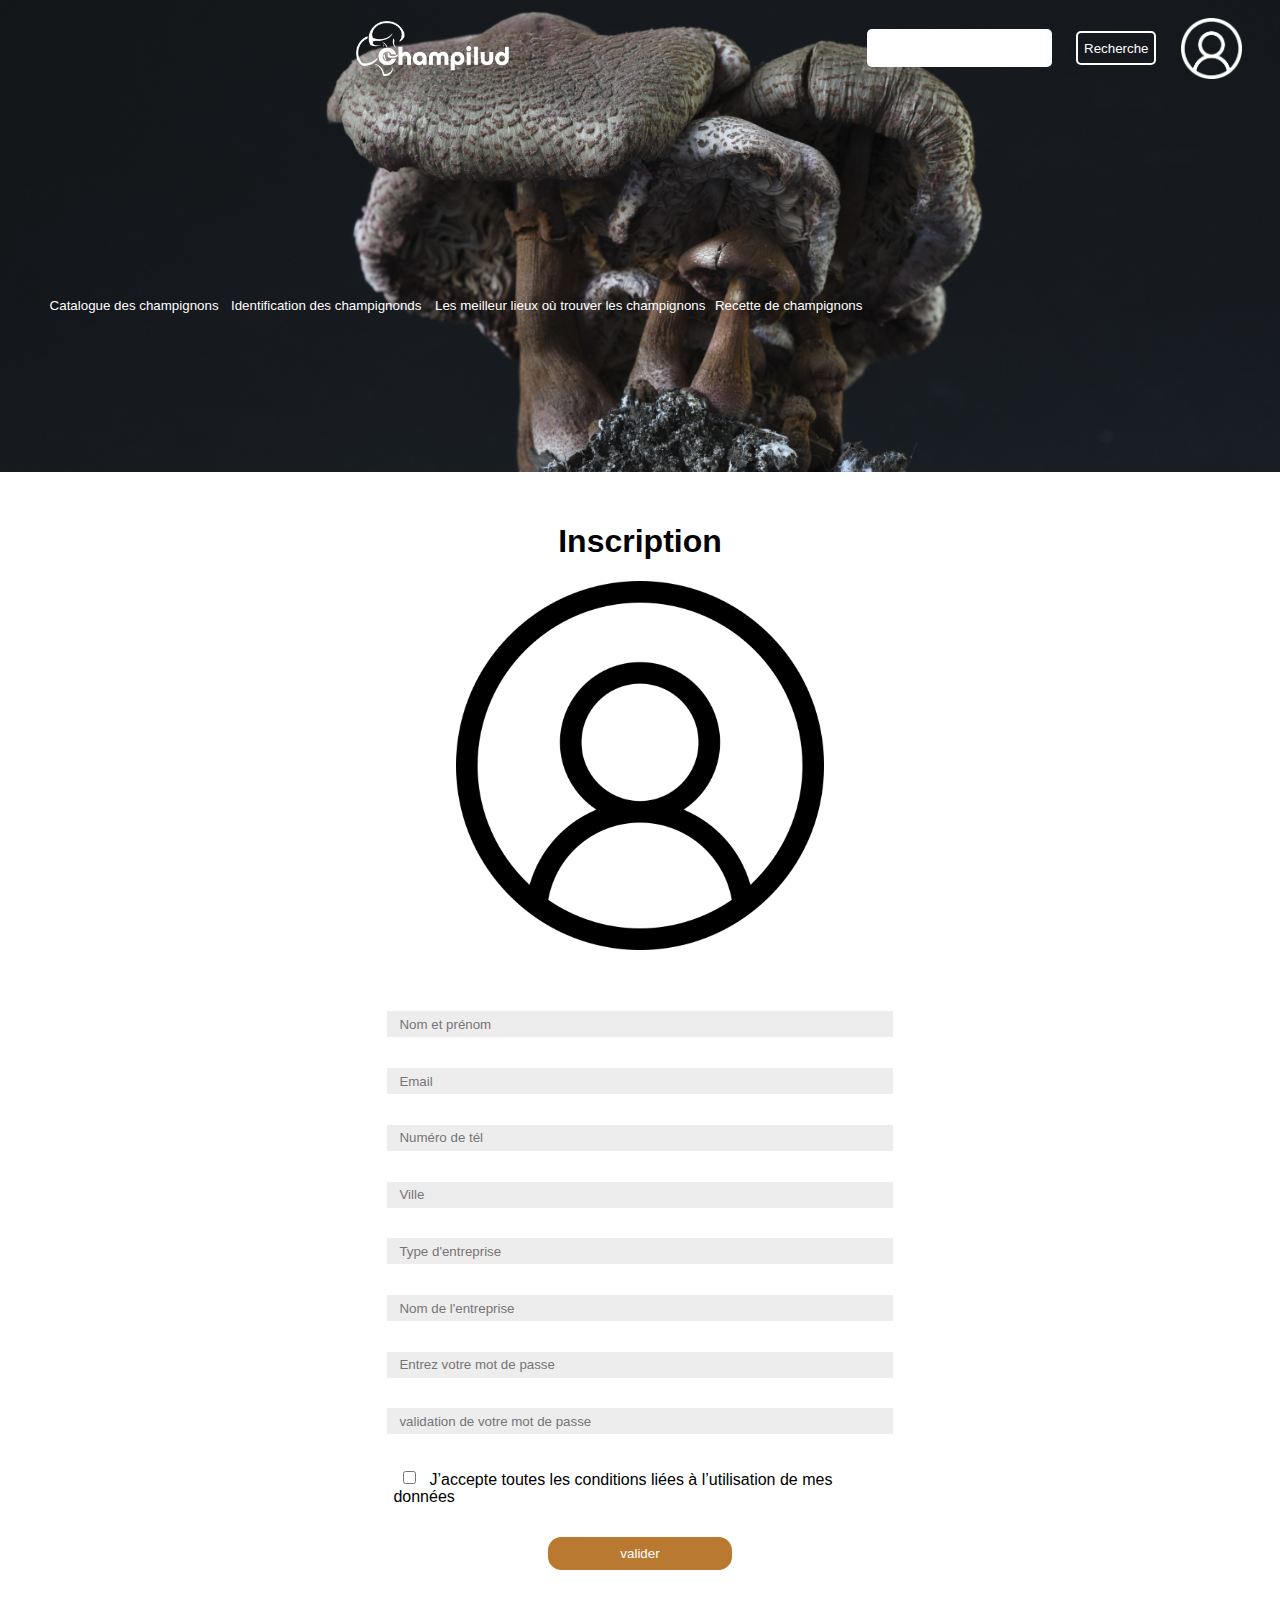
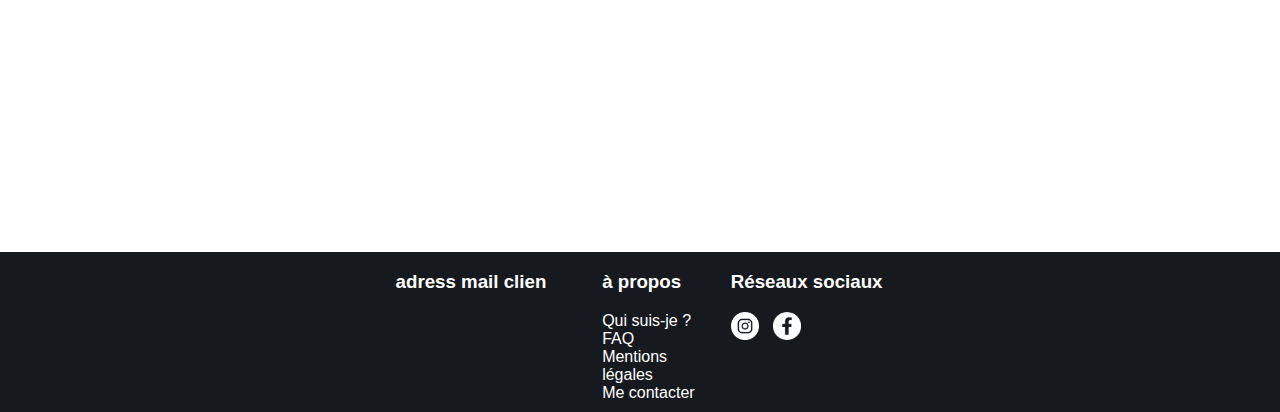
==== champilud/form.html @ b809be97 "Add files via upload" ====
<!DOCTYPE html>
<html lang="en">
<head>
    <meta charset="UTF-8">
    <meta http-equiv="X-UA-Compatible" content="IE=edge">
    <meta name="viewport" content="width=device-width, initial-scale=1.0">
    <link href="form.css" rel="stylesheet">
    <title>Document</title>
</head>
<body>
    <header>
        <nav id="nav1">
            <ul>
                <li><button><a herf="">Catalogue des champignons</a></button></li>
                <li><button><a herf="">Identification des champignonds</a></button></li>
                <li><button><a herf="">Les meilleur lieux où trouver les champignons</a></button></li>
                <li><button><a herf="">Recette de champignons</a></button></li>
            </ul>
        </nav>
        <img src="images/champignon.jpg" alt="poulet">
        <nav id="nav2">
            <div id="imgHeader">
                <img  src="images/logoChampiludBlanc.png" id="logoChampilud" alt="logo champilud">
            </div>
            <input type="Recherche" id="barreDeRecherche" />
            <button id="boutonHeader">Recherche</button>
            <img  src="images/utilisateurBlanc.png" id="personnage" alt="picto compte" >
        </nav>
    </header>

    <div id="page1">
        <div id="contenu">
           <h1>Inscription</h1>
            <div id="detail">
                <img src="images/utilisateur.png">
                    <input type="text" placeholder="Nom et prénom">
                    <input type="email" placeholder="Email">
                    <input type="tel" placeholder="Numéro de tél">
                    <input type="text" placeholder="Ville">
                    <input type="text" placeholder="Type d'entreprise">
                    <input type="text" placeholder="Nom de l'entreprise">
                    <input type="password" placeholder="Entrez votre mot de passe">
                    <input type="password" placeholder="validation de votre mot de passe">
                    <div id="case">
                        <input type="checkbox" id="caseAcocher">
                        <label for="caseAcocher">J’accepte toutes les conditions liées à l’utilisation de mes données</label>
                    </div>
                    <button>valider</button>
            </div>

            <div class="push"></div>
            </div>
        </div>
        
       
 
    <footer>
        <div id="piedPage">
        <div id="footer">
            <div id="mail">
                <h3>adress mail clien</h3>
            </div>
            <div id="propos">
                <h3> à propos</h3>
                <a href="">Qui suis-je ?</a>
                <a href="">FAQ</a>
                <a href="">Mentions légales</a>
                <a href="">Me contacter</a>
            </div>
            <div id="reseaux">
                <h3>Réseaux sociaux</h3>
                <div id="iconImage">
                    <img src="images/instagrame.png" alt="logo intagram">
                    <img src="images/facebook.png" alt="logo facebook">
                </div>
            </div>
        </div>
        </div>
    </footer>
</body>
</html>
---- champilud/form.css ----
img {
  height: 50%;
  width: 50%;
}

body {
  margin: 0;
  padding: 0;
  font-family: sans-serif;
}

header {
  float: inline-start;
  background-color: rgba(0, 0, 0, 0);
  justify-content: center;
}

header img {
  height: 50%;
  width: 50%;
}

header img {
  height: 800%;
  width: 100%;
  z-index: -1;
}

header #nav2 {
  padding: 2%;
  align-items: center;
  height: 5%;
  width: 95%;
  display: flex;
  position: absolute;
  justify-content: flex-end;
  top: 0%;
  z-index: 0;
}

header #nav2 #imgHeader {
  display: flex;
  justify-content: flex-start;
}

header #nav2 #imgHeader #logoChampilud {
  height: 30%;
  width: 30%;
  margin-left: 0;
}

header #nav2 input {
  border-radius: 5px;
  border-color: rgba(255, 255, 255, 0);
  margin-right: 2%;
  height: 70%;
}

header #nav2 #personnage {
  height: auto;
  width: 5%;
  margin-left: 2%;
}

header #nav2 #boutonHeader {
  color: white;
  background-color: rgba(0, 0, 0, 0);
  border-radius: 5px;
  height: 75%;
  border: 2px solid;
}

header #nav2 #boutonHeader:hover {
  background-color: white;
  color: black;
  border-color: white;
}

header #nav1 {
  top: 30%;
  height: 80px;
  display: flex;
  justify-content: center;
  position: absolute;
  z-index: 0;
}

header #nav1 ul {
  display: flex;
  flex-direction: row;
  list-style-type: none;
}

header #nav1 ul button {
  color: white;
  border-radius: 5px;
  height: 80%;
  width: 100%;
  border: 1px white;
  margin-left: 2%;
  margin-right: 2%;
  background-color: rgba(0, 0, 0, 0);
}

header #nav1 ul button:hover {
  background-color: white;
  border: 1px white;
  color: black;
}

#page1 {
  display: flex;
  padding: 2%;
  justify-content: center;
  height: 80%;
  margin-bottom: 20%;
  align-items: center;
}

#contenu {
  width: 50%;
  height: 50%;
}
#contenu h1 {
  text-align: center;
}

#contenu img {
  height: 60%;
  width: 60%;
  margin-bottom: 5%;
}

#detail {
  display: flex;
  flex-direction: column;
  justify-content: center;
  align-items: center;
}
#detail input {
  margin-top: 5%;
  width: 80%;
  height: 1.8em;
  padding-left: 2%;
  background-color: rgb(238, 237, 237);
  border: none;
}
#detail #caseAcocher {
  width: 5%;
  height: 5%;
}
#detail #case {
  margin-bottom: 5%;
  margin-top: 2%;
}
#detail button {
  background-color: rgb(186, 121, 48);
  height: 2.5em;
  width: 30%;
  border-radius: 1em;
  border-color: white;
  color: white;
  border: 3px;
}
#detail button:hover {
  background-color: black;
}

footer {
  background-color: rgb(22, 25, 30);
  color: white;
}

footer #piedPage {
  display: flex;
  flex-direction: row;
  justify-content: center;
  width: 90%;
  margin-left: 10%;
  margin-right: 10%;
}

footer #piedPage #footer {
  height: 10em;
  display: flex;
  flex-direction: row;
}

footer #piedPage #footer a {
  color: white;
  text-decoration: none;
}

footer #piedPage #footer #mail {
  width: 35%;
}

footer #piedPage #footer #propos {
  display: flex;
  flex-direction: column;
  margin-left: 5%;
  margin-right: 5%;
}

footer #piedPage #footer #reseaux {
  grid-column: 3;
  grid-row: 1;
  display: flex;
  flex-direction: column;
}

footer #piedPage #footer #reseaux #iconImage {
  display: flex;
  flex-direction: row;
}

footer #piedPage #footer #reseaux #iconImage img {
  height: 100%;
  width: 10%;
  margin-right: 5%;
}

.push {
  height: -3em;
}/*# sourceMappingURL=form.css.map */
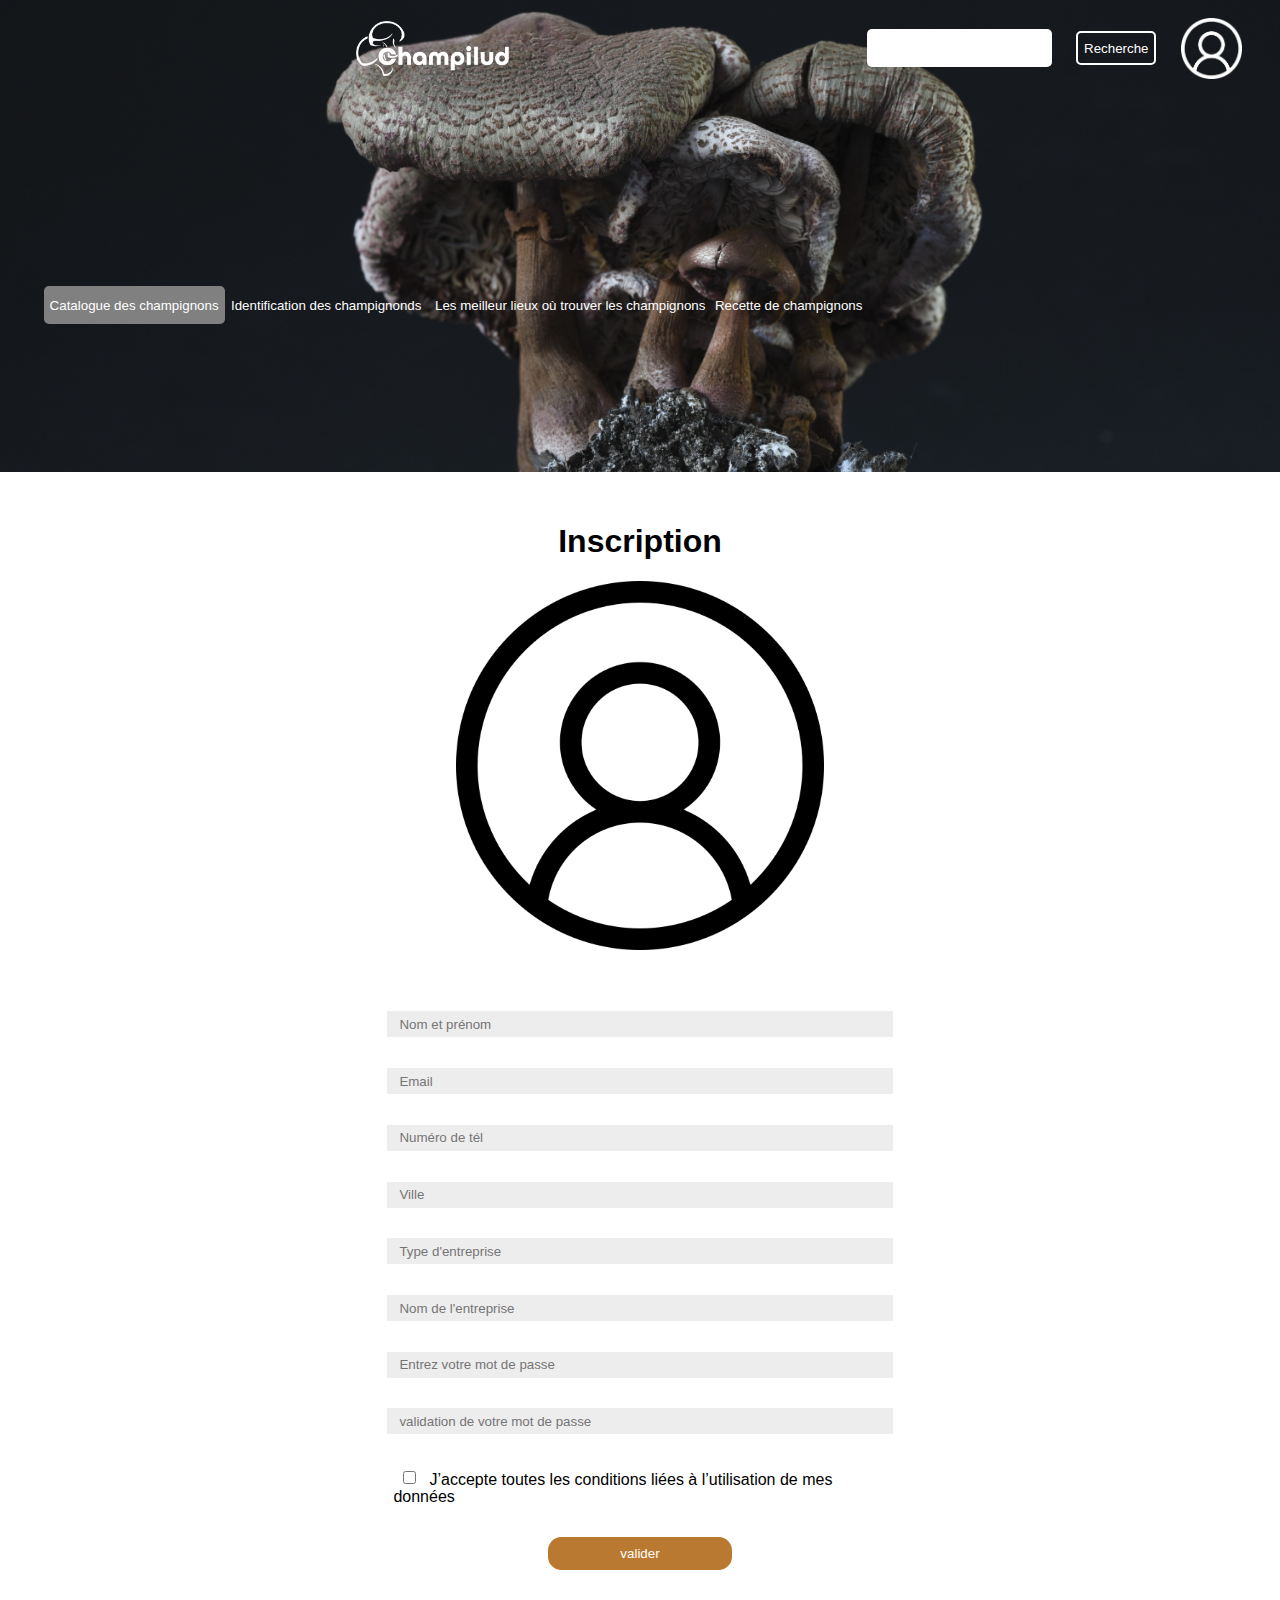
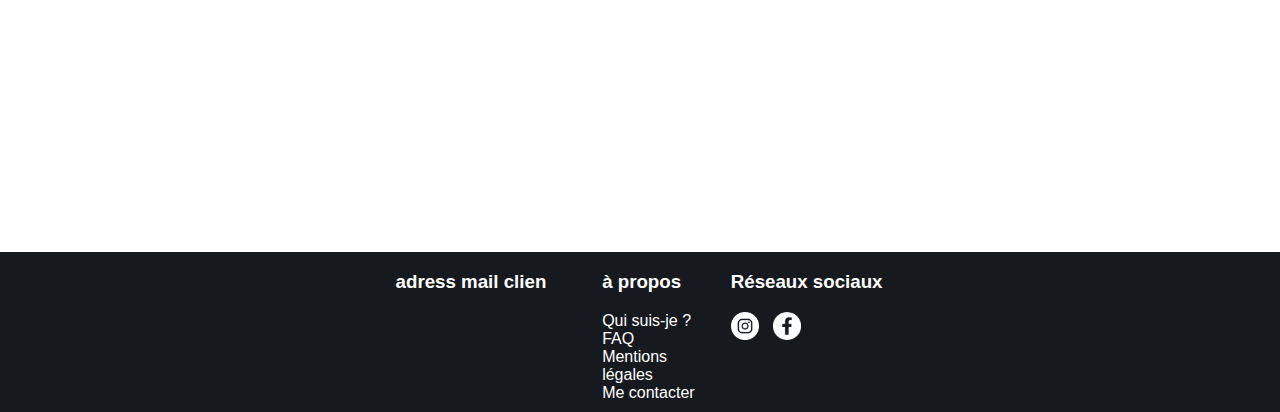
==== commit 664c9f53: "Add files via upload" ====
--- a/champilud/form.html
+++ b/champilud/form.html
@@ -33,21 +33,21 @@
            <h1>Inscription</h1>
             <div id="detail">
                 <img src="images/utilisateur.png">
-                    <input type="text" placeholder="Nom et prénom">
-                    <input type="email" placeholder="Email">
-                    <input type="tel" placeholder="Numéro de tél">
-                    <input type="text" placeholder="Ville">
-                    <input type="text" placeholder="Type d'entreprise">
-                    <input type="text" placeholder="Nom de l'entreprise">
-                    <input type="password" placeholder="Entrez votre mot de passe">
-                    <input type="password" placeholder="validation de votre mot de passe">
+                    <input type="text" placeholder="Nom et prénom" id="nom">
+                    <input type="email" placeholder="Email" id="email1">
+                    <input type="tel" placeholder="Numéro de tél" id="tel">
+                    <input type="text" placeholder="Ville" id="ville">
+                    <input type="text" placeholder="Type d'entreprise" id="typeEntreprise">
+                    <input type="text" placeholder="Nom de l'entreprise" id='nomEntreprise'>
+                    <input type="password" placeholder="Entrez votre mot de passe" id="motPass">
+                    <input type="password" placeholder="validation de votre mot de passe" id="validationMotPass">
                     <div id="case">
                         <input type="checkbox" id="caseAcocher">
                         <label for="caseAcocher">J’accepte toutes les conditions liées à l’utilisation de mes données</label>
                     </div>
                     <button>valider</button>
             </div>
-
+            <div id="message"></div>
             <div class="push"></div>
             </div>
         </div>
@@ -77,5 +77,6 @@
         </div>
         </div>
     </footer>
+    <script src="form.js"></script>
 </body>
 </html>